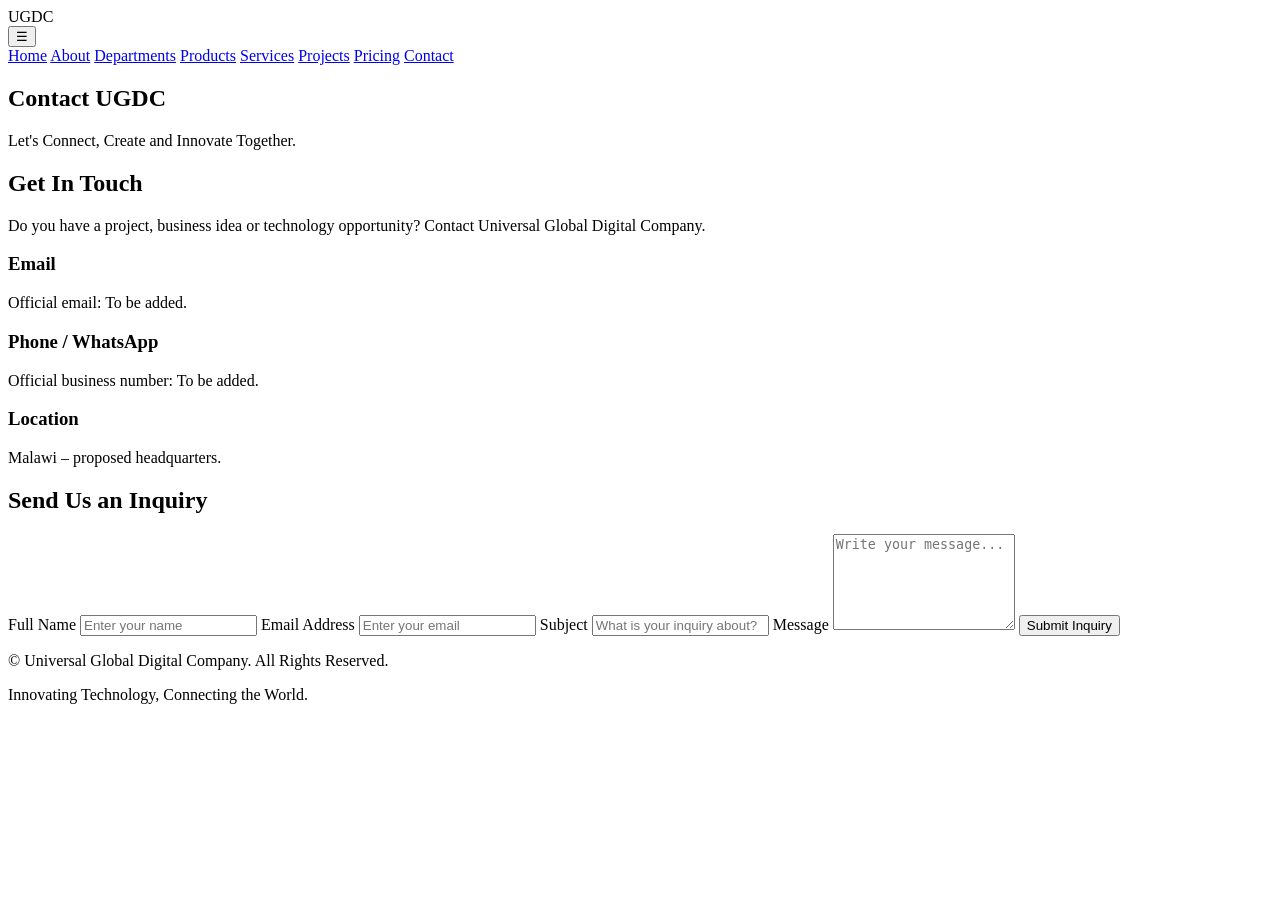
==== contact.html @ 487e3abf "Add files via upload" ====
<!DOCTYPE html>
<html lang="en">
<head>
    <meta charset="UTF-8">
    <meta name="viewport" content="width=device-width, initial-scale=1.0">
    <title>Contact Us | UGDC</title>
    <link rel="stylesheet" href="css/style.css">
</head>
<body>

<header class="header">
    <div class="logo">UGDC</div>

    <button class="menu-toggle" id="menuToggle">☰</button>

    <nav id="navMenu">
        <a href="index.html">Home</a>
        <a href="about.html">About</a>
        <a href="departments.html">Departments</a>
        <a href="products.html">Products</a>
        <a href="services.html">Services</a>
        <a href="projects.html">Projects</a>
        <a href="pricing.html">Pricing</a>
        <a href="contact.html">Contact</a>
    </nav>
</header>

<section class="page-hero">
    <h1>Contact UGDC</h1>
    <p>Let's Connect, Create and Innovate Together.</p>
</section>

<section class="section">
    <h2>Get In Touch</h2>
    <p>
        Do you have a project, business idea or technology
        opportunity? Contact Universal Global Digital Company.
    </p>

    <div class="service-grid">

        <div class="service-card">
            <h3>Email</h3>
            <p>Official email: To be added.</p>
        </div>

        <div class="service-card">
            <h3>Phone / WhatsApp</h3>
            <p>Official business number: To be added.</p>
        </div>

        <div class="service-card">
            <h3>Location</h3>
            <p>Malawi – proposed headquarters.</p>
        </div>

    </div>
</section>

<section class="section">
    <h2>Send Us an Inquiry</h2>

    <form id="contactForm">

        <label for="name">Full Name</label>
        <input type="text" id="name"
               placeholder="Enter your name" required>

        <label for="email">Email Address</label>
        <input type="email" id="email"
               placeholder="Enter your email" required>

        <label for="subject">Subject</label>
        <input type="text" id="subject"
               placeholder="What is your inquiry about?" required>

        <label for="message">Message</label>
        <textarea id="message" rows="6"
                  placeholder="Write your message..."
                  required></textarea>

        <button type="submit">Submit Inquiry</button>

        <p id="formMessage"></p>
    </form>
</section>

<footer class="footer">
    <p>
        © <span id="year"></span>
        Universal Global Digital Company.
        All Rights Reserved.
    </p>
    <p>Innovating Technology, Connecting the World.</p>
</footer>

<script src="js/script.js"></script>

</body>
</html>
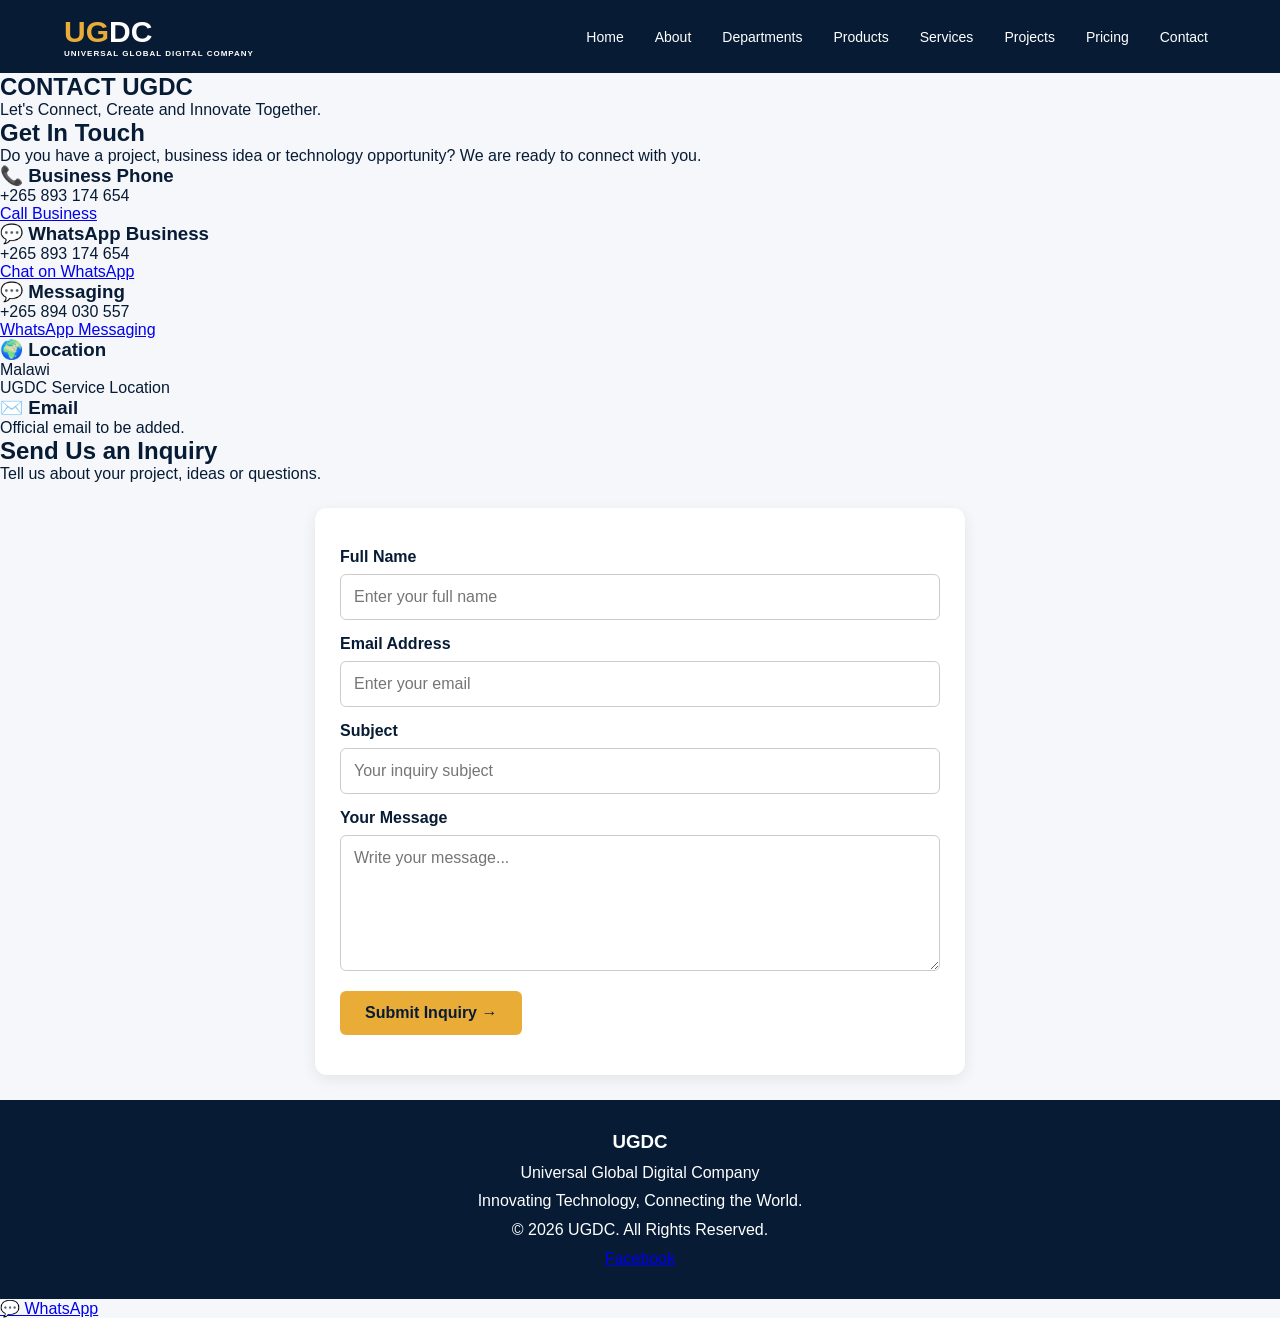
==== commit 4175ebaa: "Add files via upload" ====
--- a/contact.html
+++ b/contact.html
@@ -1,18 +1,36 @@
 
 <!DOCTYPE html>
 <html lang="en">
+
 <head>
     <meta charset="UTF-8">
     <meta name="viewport" content="width=device-width, initial-scale=1.0">
+
     <title>Contact Us | UGDC</title>
+
+    <meta name="description"
+          content="Contact Universal Global Digital Company for digital services, technology, business and innovation.">
+
     <link rel="stylesheet" href="css/style.css">
 </head>
+
 <body>
 
+<!-- HEADER -->
 <header class="header">
-    <div class="logo">UGDC</div>
-
-    <button class="menu-toggle" id="menuToggle">☰</button>
+
+    <a href="index.html" class="logo">
+        <span>UG</span>DC
+        <small>UNIVERSAL GLOBAL DIGITAL COMPANY</small>
+    </a>
+
+    <button class="menu-toggle"
+            id="menuToggle"
+            type="button"
+            aria-label="Open navigation menu"
+            aria-expanded="false">
+        ☰
+    </button>
 
     <nav id="navMenu">
         <a href="index.html">Home</a>
@@ -24,77 +42,183 @@
         <a href="pricing.html">Pricing</a>
         <a href="contact.html">Contact</a>
     </nav>
+
 </header>
 
-<section class="page-hero">
-    <h1>Contact UGDC</h1>
+<!-- CONTACT HERO -->
+<section class="contact-hero">
+
+    <h1>CONTACT <span>UGDC</span></h1>
+
     <p>Let's Connect, Create and Innovate Together.</p>
+
 </section>
 
-<section class="section">
+<!-- CONTACT INFORMATION -->
+<section class="section contact-section">
+
     <h2>Get In Touch</h2>
-    <p>
+
+    <p class="contact-intro">
         Do you have a project, business idea or technology
-        opportunity? Contact Universal Global Digital Company.
+        opportunity? We are ready to connect with you.
     </p>
 
-    <div class="service-grid">
-
-        <div class="service-card">
-            <h3>Email</h3>
-            <p>Official email: To be added.</p>
-        </div>
-
-        <div class="service-card">
-            <h3>Phone / WhatsApp</h3>
-            <p>Official business number: To be added.</p>
-        </div>
-
-        <div class="service-card">
-            <h3>Location</h3>
-            <p>Malawi – proposed headquarters.</p>
+    <div class="contact-grid">
+
+        <!-- BUSINESS PHONE -->
+        <div class="contact-card">
+
+            <h3>📞 Business Phone</h3>
+
+            <p>+265 893 174 654</p>
+
+            <a href="tel:+265893174654">
+                Call Business
+            </a>
+
+        </div>
+
+        <!-- WHATSAPP BUSINESS -->
+        <div class="contact-card">
+
+            <h3>💬 WhatsApp Business</h3>
+
+            <p>+265 893 174 654</p>
+
+            <a href="https://wa.me/265893174654"
+               target="_blank"
+               rel="noopener noreferrer">
+                Chat on WhatsApp
+            </a>
+
+        </div>
+
+        <!-- MESSAGING -->
+        <div class="contact-card">
+
+            <h3>💬 Messaging</h3>
+
+            <p>+265 894 030 557</p>
+
+            <a href="https://wa.me/265894030557"
+               target="_blank"
+               rel="noopener noreferrer">
+                WhatsApp Messaging
+            </a>
+
+        </div>
+
+        <!-- LOCATION -->
+        <div class="contact-card">
+
+            <h3>🌍 Location</h3>
+
+            <p>Malawi</p>
+
+            <span>UGDC Service Location</span>
+
+        </div>
+
+        <!-- EMAIL -->
+        <div class="contact-card">
+
+            <h3>✉️ Email</h3>
+
+            <p>Official email to be added.</p>
+
         </div>
 
     </div>
+
 </section>
 
-<section class="section">
+<!-- CONTACT INQUIRY FORM -->
+<section class="section inquiry-section">
+
     <h2>Send Us an Inquiry</h2>
 
+    <p>Tell us about your project, ideas or questions.</p>
+
     <form id="contactForm">
 
         <label for="name">Full Name</label>
-        <input type="text" id="name"
-               placeholder="Enter your name" required>
+
+        <input type="text"
+               id="name"
+               placeholder="Enter your full name"
+               required>
 
         <label for="email">Email Address</label>
-        <input type="email" id="email"
-               placeholder="Enter your email" required>
+
+        <input type="email"
+               id="email"
+               placeholder="Enter your email"
+               required>
 
         <label for="subject">Subject</label>
-        <input type="text" id="subject"
-               placeholder="What is your inquiry about?" required>
-
-        <label for="message">Message</label>
-        <textarea id="message" rows="6"
+
+        <input type="text"
+               id="subject"
+               placeholder="Your inquiry subject"
+               required>
+
+        <label for="message">Your Message</label>
+
+        <textarea id="message"
+                  rows="6"
                   placeholder="Write your message..."
                   required></textarea>
 
-        <button type="submit">Submit Inquiry</button>
+        <button type="submit">
+            Submit Inquiry →
+        </button>
 
         <p id="formMessage"></p>
+
     </form>
+
 </section>
 
+<!-- FOOTER -->
 <footer class="footer">
+
+    <h3>UGDC</h3>
+
+    <p>Universal Global Digital Company</p>
+
+    <p>Innovating Technology, Connecting the World.</p>
+
     <p>
         © <span id="year"></span>
-        Universal Global Digital Company.
-        All Rights Reserved.
+        UGDC. All Rights Reserved.
     </p>
-    <p>Innovating Technology, Connecting the World.</p>
+  
+<div class="social-links">
+    <a href="https://www.facebook.com/share/1BVsYKTQzs/"
+       target="_blank"
+       rel="noopener noreferrer">
+        Facebook
+    </a>
+</div>
+
+
 </footer>
-
+  
+<!-- UGDC FLOATING WHATSAPP BUTTON -->
+
+<a href="https://wa.me/265893174654"
+   class="whatsapp-float"
+   target="_blank"
+   rel="noopener noreferrer"
+   aria-label="Chat with UGDC on WhatsApp">
+
+    💬 WhatsApp
+
+</a>
+
+
+<!-- JAVASCRIPT CONNECTION -->
 <script src="js/script.js"></script>
 
 </body>
--- a/css/style.css
+++ b/css/style.css
@@ -0,0 +1,288 @@
+
+* {
+    margin: 0;
+    padding: 0;
+    box-sizing: border-box;
+}
+
+body {
+    font-family: Arial, sans-serif;
+    background: #f5f7fa;
+    color: #071b35;
+}
+
+header {
+    background: #071b35;
+    color: white;
+    padding: 20px;
+    display: flex;
+    justify-content: space-between;
+    align-items: center;
+    flex-wrap: wrap;
+}
+
+.logo {
+    font-size: 30px;
+    font-weight: bold;
+    color: #e9ad37;
+}
+
+nav a {
+    color: white;
+    text-decoration: none;
+    margin: 8px;
+}
+
+.hero {
+    background: linear-gradient(135deg, #071b35, #164b78);
+    color: white;
+    text-align: center;
+    padding: 100px 20px;
+}
+
+.hero h1 {
+    font-size: 38px;
+    line-height: 1.5;
+}
+
+.hero span {
+    color: #e9ad37;
+    display: block;
+}
+
+.hero p {
+    margin: 20px;
+    font-size: 18px;
+}
+
+.btn {
+    display: inline-block;
+    background: #e9ad37;
+    color: #071b35;
+    padding: 14px 25px;
+    text-decoration: none;
+    border-radius: 5px;
+    font-weight: bold;
+}
+
+.about,
+.departments {
+    padding: 60px 20px;
+    text-align: center;
+}
+
+.about p {
+    max-width: 700px;
+    margin: 20px auto;
+    line-height: 1.7;
+}
+
+.department-grid {
+    display: grid;
+    grid-template-columns: repeat(auto-fit, minmax(200px, 1fr));
+    gap: 20px;
+    margin-top: 30px;
+}
+
+.card {
+    background: white;
+    padding: 30px;
+    border-radius: 10px;
+    box-shadow: 0 3px 10px rgba(0,0,0,0.1);
+}
+
+footer {
+    background: #071b35;
+    color: white;
+    text-align: center;
+    padding: 25px;
+    line-height: 1.8;
+}
+
+@media (max-width: 600px) {
+    header {
+        flex-direction: column;
+        gap: 15px;
+    }
+
+    nav {
+        text-align: center;
+    }
+
+    .hero h1 {
+        font-size: 28px;
+    }
+}
+
+/* UGDC PROFESSIONAL NAVIGATION */
+
+.header {
+    background: #071b35;
+    padding: 15px 5%;
+    display: flex;
+    justify-content: space-between;
+    align-items: center;
+    gap: 15px;
+}
+
+.logo {
+    color: #ffffff;
+    text-decoration: none;
+    font-size: 30px;
+    font-weight: bold;
+}
+
+.logo span {
+    color: #e9ad37;
+}
+
+.logo small {
+    display: block;
+    font-size: 8px;
+    letter-spacing: 1px;
+    color: #ffffff;
+}
+
+.header nav {
+    display: flex;
+    flex-wrap: wrap;
+    gap: 15px;
+}
+
+.header nav a {
+    color: white;
+    text-decoration: none;
+    font-size: 14px;
+}
+
+.header nav a:hover {
+    color: #e9ad37;
+}
+
+.menu-toggle {
+    display: none;
+    background: #e9ad37;
+    color: #071b35;
+    border: none;
+    padding: 10px 14px;
+    font-size: 22px;
+    cursor: pointer;
+}
+
+@media (max-width: 768px) {
+
+    .header {
+        flex-wrap: wrap;
+    }
+
+    .menu-toggle {
+        display: block;
+    }
+
+    .header nav {
+        display: none;
+        flex-direction: column;
+        width: 100%;
+        padding: 15px 0;
+    }
+
+    .header nav.active {
+        display: flex;
+    }
+}
+
+/* UGDC PROJECT STATUS */
+
+.card strong {
+    display: inline-block;
+    margin-top: 15px;
+    color: #164b78;
+    font-size: 13px;
+}
+
+.card h3 {
+    margin-bottom: 12px;
+}
+
+.card p {
+    line-height: 1.6;
+}
+
+/* UGDC PRICING DESIGN */
+
+.card h2 {
+    color: #164b78;
+    margin: 15px 0;
+}
+
+.card {
+    transition: transform 0.3s ease;
+}
+
+.card:hover {
+    transform: translateY(-5px);
+}
+
+/* ==========================
+   UGDC CONTACT FORM DESIGN
+========================== */
+
+#contactForm {
+    max-width: 650px;
+    margin: 25px auto;
+    padding: 25px;
+    background: #ffffff;
+    border-radius: 12px;
+    box-shadow: 0 4px 15px rgba(0,0,0,0.08);
+}
+
+#contactForm label {
+    display: block;
+    margin: 15px 0 8px;
+    font-weight: bold;
+    color: #071b35;
+}
+
+#contactForm input,
+#contactForm textarea {
+    display: block;
+    width: 100%;
+    padding: 13px;
+    border: 1px solid #ccc;
+    border-radius: 6px;
+    box-sizing: border-box;
+    font-size: 16px;
+    font-family: Arial, sans-serif;
+}
+
+#contactForm textarea {
+    resize: vertical;
+}
+
+#contactForm input:focus,
+#contactForm textarea:focus {
+    outline: none;
+    border-color: #164b78;
+}
+
+#contactForm button {
+    margin-top: 20px;
+    padding: 13px 25px;
+    background: #e9ad37;
+    color: #071b35;
+    border: none;
+    border-radius: 6px;
+    font-size: 16px;
+    font-weight: bold;
+    cursor: pointer;
+}
+
+#contactForm button:hover {
+    background: #071b35;
+    color: #ffffff;
+}
+
+#formMessage {
+    margin-top: 15px;
+    color: #164b78;
+}
